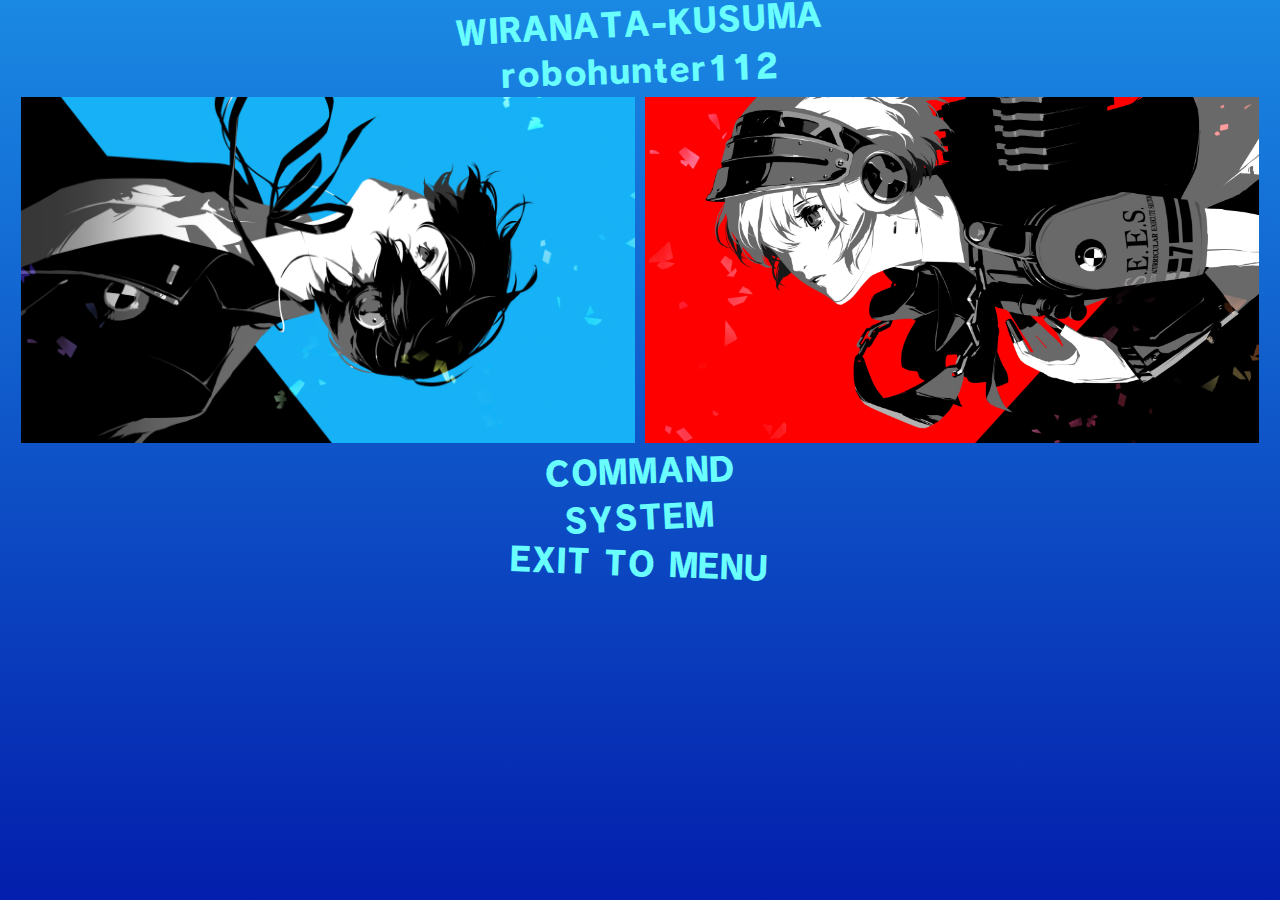
==== index.html @ 175065ec "Add files via upload" ====
<!DOCTYPE html>
<html lang="en">
<head>
    <meta charset="UTF-8">
    <meta name="viewport" content="width=device-width, initial-scale=1.0">
    <title>Website</title>
    <link rel="stylesheet" href="styles.css">
</head>
<body>
    <h1 class="miring">WIRANATA-KUSUMA</h1>
    <br>
    <h1 class="miring2">robohunter112</h1>
    <div class="container">
        <img src="images/makoto.jpeg" alt="Makoto">
        <img src="images/aigis.jpeg" alt="Aigis">
    </div>
    <h1 class="miring2">COMMAND</h1>
    <br>
    <h1 class="miring">SYSTEM</h1>
    <br>
    <h1 class="miring3">EXIT TO MENU</h1>
</body>
</html>
---- styles.css ----
@font-face {
    font-family: 'Rodin';
    src: url('fonts/rodin-pixel.ttf') format('truetype');
    font-weight: bold;
}

body {
    font-family: 'Rodin', sans-serif;
    background: linear-gradient(to bottom, #1A89E3, #031EAC);;
    color: #69FDFD; /* Agar teks terlihat jelas */
    text-align: center; /* Pusatkan teks */
    height: 100vh; /* Pastikan background mengisi seluruh layar */
    margin: 0;
}

.container {
    display: flex;
    flex-wrap: wrap;
    justify-content: center;
}

img {
    width: 48%;  /* Tiap gambar 45% dari lebar layar */
    height: auto; /* Menjaga aspek rasio */
    margin: 5px;
    max-width: 1440px;
}

.miring {
    display: inline-block; /* Agar rotasi bekerja dengan baik */
    transform: rotate(-3deg); /* Miringkan teks 30° */
    font-family: 'Rodin', sans-serif;
    color: #69FDFD; /* Agar teks terlihat jelas */
    line-height: 0.1; /* Mengurangi jarak antar baris */
}
.miring2 {
    display: inline-block; /* Agar rotasi bekerja dengan baik */
    transform: rotate(-2deg); /* Miringkan teks 30° */
    font-family: 'Rodin', sans-serif;
    color: #69FDFD; /* Agar teks terlihat jelas */
    line-height: 0.1;
}
.miring3 {
    display: inline-block; /* Agar rotasi bekerja dengan baik */
    transform: rotate(2deg); /* Miringkan teks 30° */
    font-family: 'Rodin', sans-serif;
    color: #69FDFD; /* Agar teks terlihat jelas */
    line-height: 0.1;
}
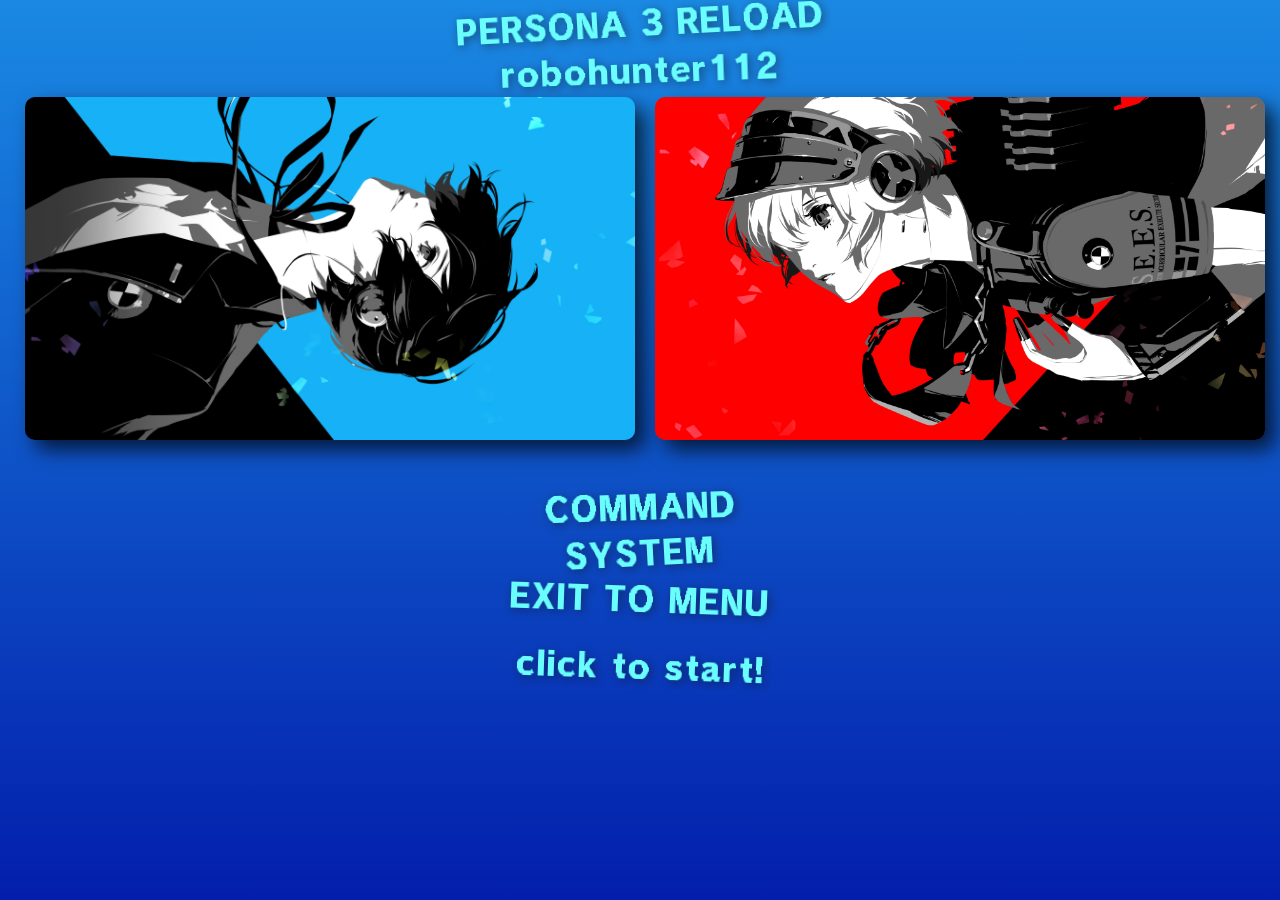
==== commit a64ddd41: "Add files via upload" ====
--- a/index.html
+++ b/index.html
@@ -3,21 +3,58 @@
 <head>
     <meta charset="UTF-8">
     <meta name="viewport" content="width=device-width, initial-scale=1.0">
-    <title>Website</title>
+    <title>P3 RELOAD</title>
     <link rel="stylesheet" href="styles.css">
 </head>
 <body>
-    <h1 class="miring">WIRANATA-KUSUMA</h1>
+
+    <h1 class="miring">PERSONA 3 RELOAD</h1>
     <br>
+
     <h1 class="miring2">robohunter112</h1>
+
     <div class="container">
-        <img src="images/makoto.jpeg" alt="Makoto">
-        <img src="images/aigis.jpeg" alt="Aigis">
+        <a href="#" class="image-clickable" onmouseenter="playHoverSound()" onclick="playAudio('audio1')">
+            <img src="images/makoto.jpeg" alt="Makoto">
+        </a>
+        <a href="#" class="image-clickable" onmouseenter="playHoverSound()" onclick="playAudio('audio2')">
+            <img src="images/aigis.jpeg" alt="Aigis">
+        </a>
     </div>
-    <h1 class="miring2">COMMAND</h1>
+
     <br>
-    <h1 class="miring">SYSTEM</h1>
+    <a href="#" class="clickable" onmouseenter="playHoverSound()">
+        <h1 class="miring2">COMMAND</h1>
+    </a>
+    
     <br>
-    <h1 class="miring3">EXIT TO MENU</h1>
+
+    <a href="#" class="clickable" onmouseenter="playHoverSound()">
+        <h1 class="miring">SYSTEM</h1>
+    </a>
+    <br>
+
+    <a href="#" class="clickable" onmouseenter="playHoverSound()">
+        <h1 class="miring3">EXIT TO MENU</h1>
+    </a>
+    <br>
+    <br>
+    <a href="#" class="clickable" onmouseenter="playHoverSound()" onclick="playAudio('audio1')">
+        <h1 class="miring3">click to start!</h1>
+    </a>
+    
+
+    <audio id="audio1">
+        <source src = "audio/1-16. Color Your Night.mp3" type="audio/mpeg">
+    </audio>
+
+    <audio id="audio2">
+        <source src = "audio/2-26. Memories of You -Reload-.mp3" type="audio/mpeg">
+    </audio>
+
+    <script src="js/script.js"></script>
+    <audio id="hoverSound">
+        <source src="audio/hover.mp3" type="audio/mpeg">
+    </audio>
 </body>
 </html>--- a/styles.css
+++ b/styles.css
@@ -13,17 +13,27 @@
     margin: 0;
 }
 
-.container {
-    display: flex;
-    flex-wrap: wrap;
-    justify-content: center;
+@keyframes fall-in {
+    0% {
+        transform: translateY(-100vh); /* Mulai dari luar layar atas */
+        opacity: 0; /* Tak terlihat */
+    }
+    80% {
+        transform: translateY(10px); /* Efek jatuh ke bawah sedikit */
+        opacity: 1; /* Muncul */
+    }
+    100% {
+        transform: translateY(0); /* Posisi normal */
+    }
 }
 
-img {
-    width: 48%;  /* Tiap gambar 45% dari lebar layar */
-    height: auto; /* Menjaga aspek rasio */
-    margin: 5px;
-    max-width: 1440px;
+
+.container {
+    display: flex; /* Susun gambar secara horizontal */
+    justify-content: center; /* Tengahkan gambar */
+    gap: 20px; /* Jarak antar gambar */
+    flex-wrap: wrap; /* Jika layar kecil, gambar turun ke bawah */
+    
 }
 
 .miring {
@@ -46,4 +56,73 @@
     font-family: 'Rodin', sans-serif;
     color: #69FDFD; /* Agar teks terlihat jelas */
     line-height: 0.1;
-}+}
+
+@keyframes floating {
+    0% { transform: translateY(0px) rotate(0deg); }
+    25% { transform: translateY(-10px) rotate(-2deg); }
+    50% { transform: translateY(5px) rotate(2deg); }
+    75% { transform: translateY(-8px) rotate(-1deg); }
+    100% { transform: translateY(0px) rotate(0deg); }
+}
+
+/* Terapkan animasi ke semua teks */
+h1 {
+    display: inline-block;
+    animation: floating 5s ease-in-out infinite;
+    position: relative; /* Agar z-index bekerja */
+    transition: transform 0.3s ease-in-out, z-index 0.3s;
+    z-index: 1; /* Nilai awal lebih rendah */
+    will-change: transform; /* Optimasi animasi */
+    text-shadow: 2px 2px 10px rgba(20, 20, 20, 0.5); /* Shadow biru muda */
+}
+
+h1:hover {
+    animation: none;
+    color: #FB0300; 
+    transform: scale(1.7) rotate(2deg); /* Memperbesar sedikit */
+    transition: all 0.3s ease-in-out;
+}
+
+/* Beri timing (delay) berbeda untuk setiap teks */
+h1:nth-child(1) { animation-delay: 100ms; }
+h1:nth-child(2) { animation-delay: 200ms; }
+
+@keyframes wave {
+    0% { transform: translateY(0px) rotate(0deg); }
+    25% { transform: translateY(-5px) rotate(-1deg); }
+    50% { transform: translateY(5px) rotate(0deg); }
+    75% { transform: translateY(-5px) rotate(-1deg); }
+    100% { transform: translateY(0px) rotate(0deg); }
+}
+
+img {
+    width: 100%;
+    height: auto;
+    margin: 5px;
+    max-width: 1440px;
+    animation: wave 6s ease-in-out infinite;
+    box-shadow: 10px 10px 20px rgba(0, 0, 0, 0.7);
+    border-radius: 10px;
+    transition: transform 0.3s ease-in-out, box-shadow 0.3s ease-in-out;
+    will-change: transform;
+}
+
+img:hover {
+    box-shadow: 15px 15px 25px rgb(0, 203, 243), 15px 15px 25px rgba(0, 0, 0, 0.7);
+    transform: scale(1.05);
+}
+
+.image-clickable {
+    position: relative;
+    min-width: unset;
+    max-width: 610px;
+    min-height: 370px;
+    z-index: 1;
+}
+
+.image-clickable:hover {
+    transform: scale(1.1) rotate(2deg);
+    z-index: 999; /* Pastikan muncul di atas semua elemen lain */
+}
+
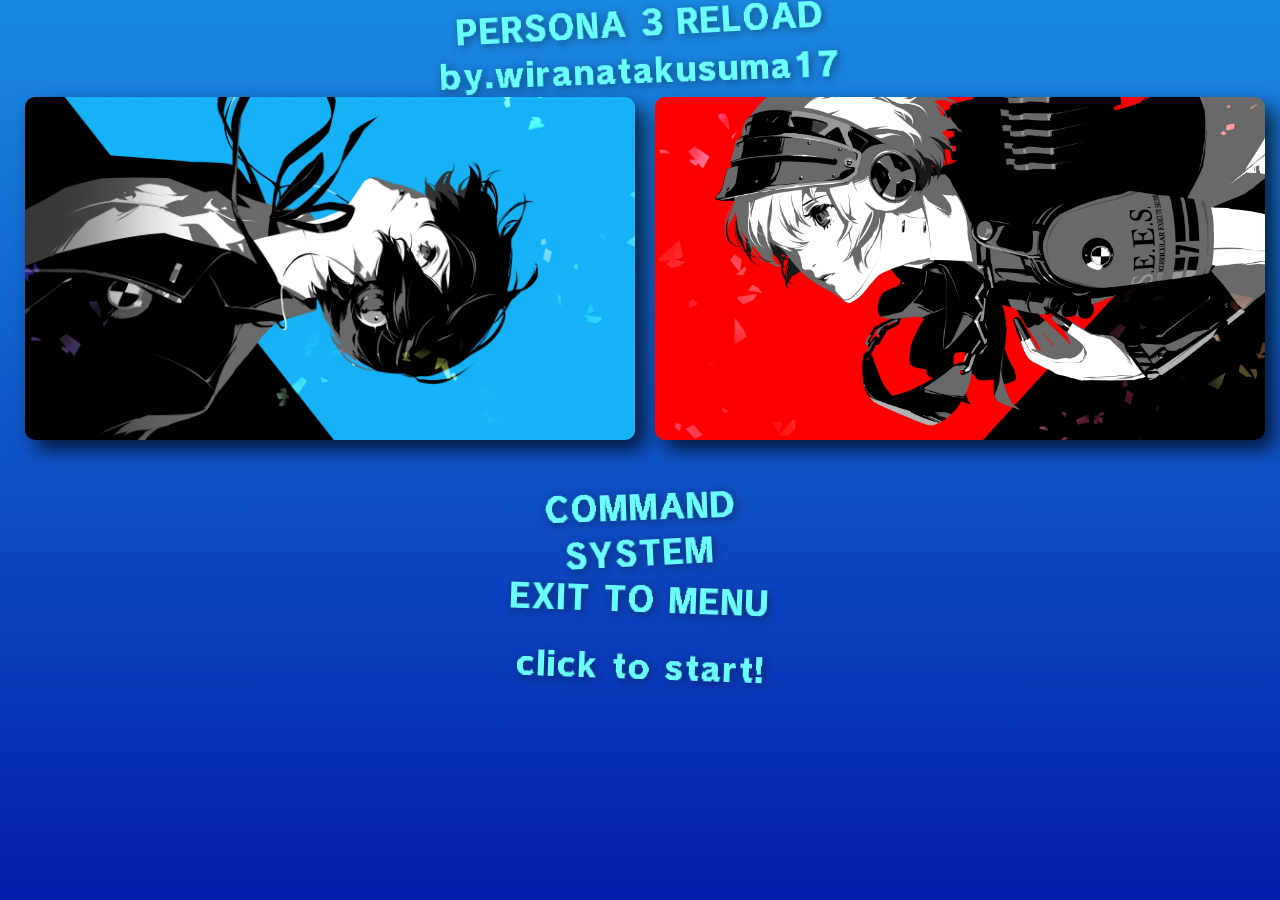
==== commit e3eca37f: "Update index.html" ====
--- a/index.html
+++ b/index.html
@@ -11,7 +11,7 @@
     <h1 class="miring">PERSONA 3 RELOAD</h1>
     <br>
 
-    <h1 class="miring2">robohunter112</h1>
+    <h1 class="miring2">by.wiranatakusuma17</h1>
 
     <div class="container">
         <a href="#" class="image-clickable" onmouseenter="playHoverSound()" onclick="playAudio('audio1')">
@@ -57,4 +57,4 @@
         <source src="audio/hover.mp3" type="audio/mpeg">
     </audio>
 </body>
-</html>+</html>
